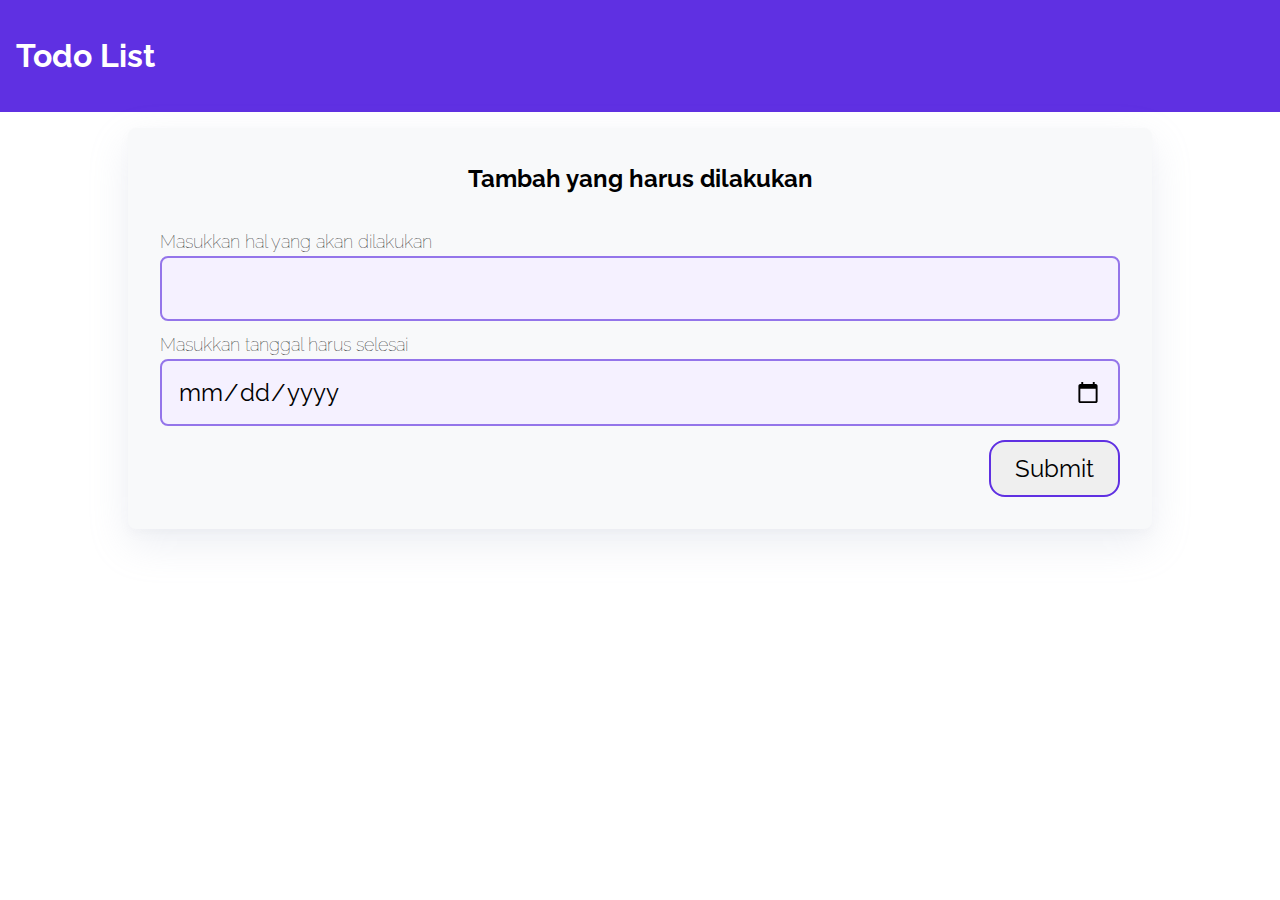
==== todoapps/index.html @ 8b1287d0 "back again" ====
<!DOCTYPE html>
<html lang="en">
  <head>
    <meta charset="UTF-8" />
    <meta http-equiv="X-UA-Compatible" content="IE=edge" />
    <meta name="viewport" content="width=device-width, initial-scale=1.0" />
    <title>Todo Apps</title>
    <link rel="stylesheet" href="css/style.css" />
  </head>

  <body>
    <header>
      <h1>Todo List</h1>
    </header>

    <div class="wrapper">
      <div class="container bg-white shadow" id="add-todo">
        <h2 class="container-header text-center">
          Tambah yang harus dilakukan
        </h2>
        <form class="form" action="#" id="form">
          <div class="form-group form-title">
            <label for="title">Masukkan hal yang akan dilakukan</label>
            <input type="text" id="title" name="title" required />
          </div>
          <div class="form-group form-title">
            <label for="date">Masukkan tanggal harus selesai</label>
            <input type="date" id="date" name="date" required />
          </div>
          <input
            type="submit"
            value="Submit"
            name="Submit"
            class="btn-submit"
          />
        </form>
      </div>
    </div>
  </body>
</html>
---- todoapps/css/style.css ----
@import url('https://fonts.googleapis.com/css2?family=Raleway&display=swap');

* {
    box-sizing: border-box;
}

html, body {
    font-family: Raleway, sans-serif;
    margin: 0;
    padding: 0;
    box-sizing: border-box;
}

header {
    background: #5F30E2;
    padding: 16px;
    color: white;
}

.wrapper {
    display: flex;
    flex-direction: column;
    align-items: center;
}

.wrapper .container {
    width: 1024px;
    border-radius: 8px;
    margin: 16px;
    background: #F8F9FA;
    padding: 16px;
    flex-grow: 1;
    height: fit-content;
}


.item {
    border-radius: 16px;
    margin-top: 16px;
    padding: 12px 24px 12px 24px;
    background: white;
    display: flex;
    align-items: center;
}

.item > .inner h2 {
    margin-bottom: unset;
}

.item > .inner p {
    margin-top: 5px;
}

.form {
    display: flex;
    padding: 16px;
    flex-direction: column;
    height: 300px;
    border-radius: 16px;
}

.form-group {
    display: flex;
    flex-direction: column;
}

.form-group label {
    margin-bottom: 4px;
    font-size: 18px;
    font-weight: lighter;
}

.shadow {
    box-shadow: 0 5px 10px rgba(154, 160, 185, .05), 0 15px 40px rgba(166, 173, 201, .2);
}

input[type=text], input[type=date] {
    font-family: Raleway, sans-serif;
    background: #F5F1FF;
    border: 2px solid #9475EA;
    border-radius: 8px;
    padding: 16px;
    box-sizing: border-box;
    margin-bottom: 8px;
    font-size: 24px;
}

.btn-submit {
    width: fit-content;
    font-family: Raleway, sans-serif;
    border-radius: 16px;
    padding: 12px 24px;
    border: 2px solid #5F30E2;
    color: black;
    font-size: 24px;
    margin-top: auto;
    align-self: flex-end;
    cursor: pointer;
}

.btn-submit:hover {
    background: #5F30E2;
    color: white;
}

input[type=text], input[type=date], .btn-submit:focus {
    outline: none;
}

.text-center {
    text-align: center;
}

.form-title {
    margin: auto 0;
}

.check-button {
    width: 40px;
    height: 40px;

    background: url('../assets/check-outline.svg');
    background-size: contain;
    margin-left: auto;
    cursor: pointer;
    border: none;
}

.check-button:hover {
    background: url('../assets/check-solid.svg');
    background-size: contain;
}

.trash-button {
    width: 40px;
    height: 40px;

    background: url('../assets/trash-outline.svg');
    background-size: contain;
    margin-left: 16px;
    cursor: pointer;
    border: none;
}

.trash-button:hover {
    background: url('../assets/trash-fill.svg');
    background-size: contain;
}

.undo-button {
    width: 40px;
    height: 40px;

    background: url('../assets/undo-ouline.svg');
    background-size: contain;
    margin-left: auto;
    cursor: pointer;
    border: none;
}

.undo-button:hover {
    background: url('../assets/undo-ouline.svg');
    background-size: contain;
}

.check-button:focus, .trash-button {
    outline: none;
}


@media only screen and (max-width: 1024px) {
    .wrapper {
        margin: 0;
    }

    .wrapper .container {
        width: 100%;
    }

    .list-item {
        width: 90%;
    }

    .form {
        width: 100%;
    }
}
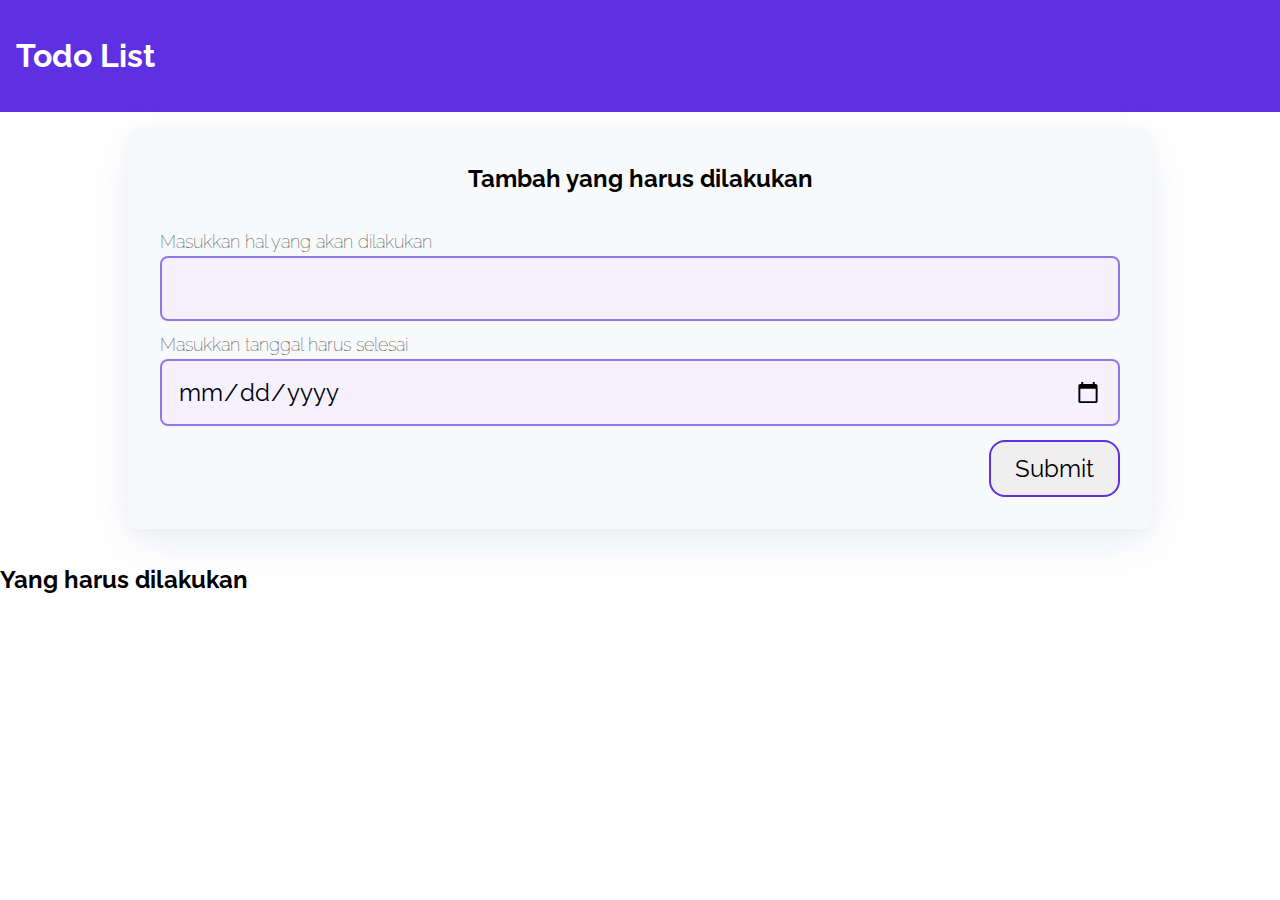
==== commit c5525489: "man, idgf" ====
--- a/todoapps/index.html
+++ b/todoapps/index.html
@@ -36,5 +36,13 @@
         </form>
       </div>
     </div>
+    
+    <div class="container">
+      <h2 class="container-header">Yang harus dilakukan</h2>
+      
+      <div class="list-item" id="todos">
+      </div>
+    </div>
+    <script src="js/script.js"></script>
   </body>
 </html>
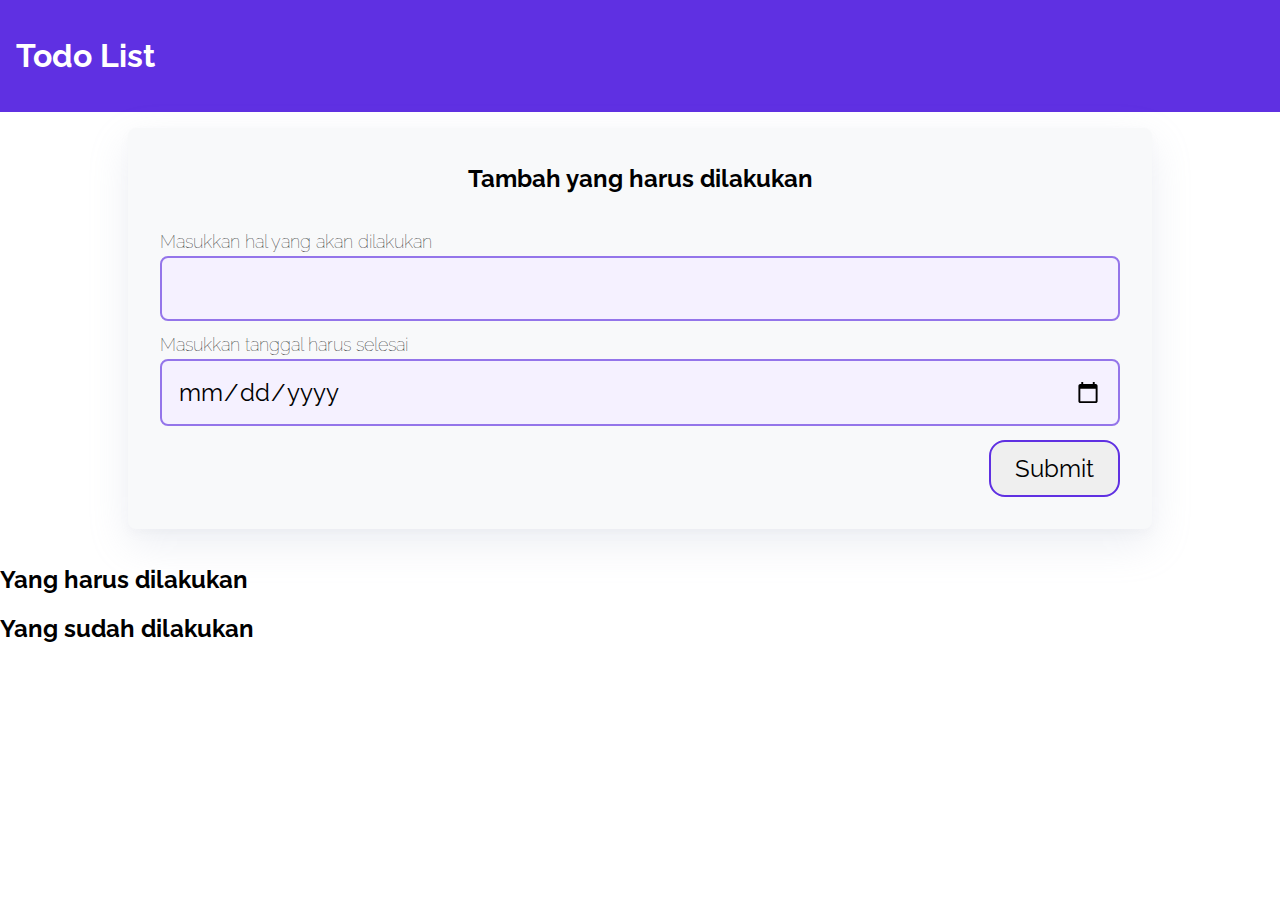
==== commit 52af5949: "hoamm" ====
--- a/todoapps/index.html
+++ b/todoapps/index.html
@@ -36,13 +36,19 @@
         </form>
       </div>
     </div>
-    
+
     <div class="container">
       <h2 class="container-header">Yang harus dilakukan</h2>
       
       <div class="list-item" id="todos">
       </div>
     </div>
+    <div class="container">
+      <h2 class="container-header">Yang sudah dilakukan</h2>
+      <div class="list-item" id="completed-todos">
+      </div>
+    </div>
+
     <script src="js/script.js"></script>
   </body>
 </html>
